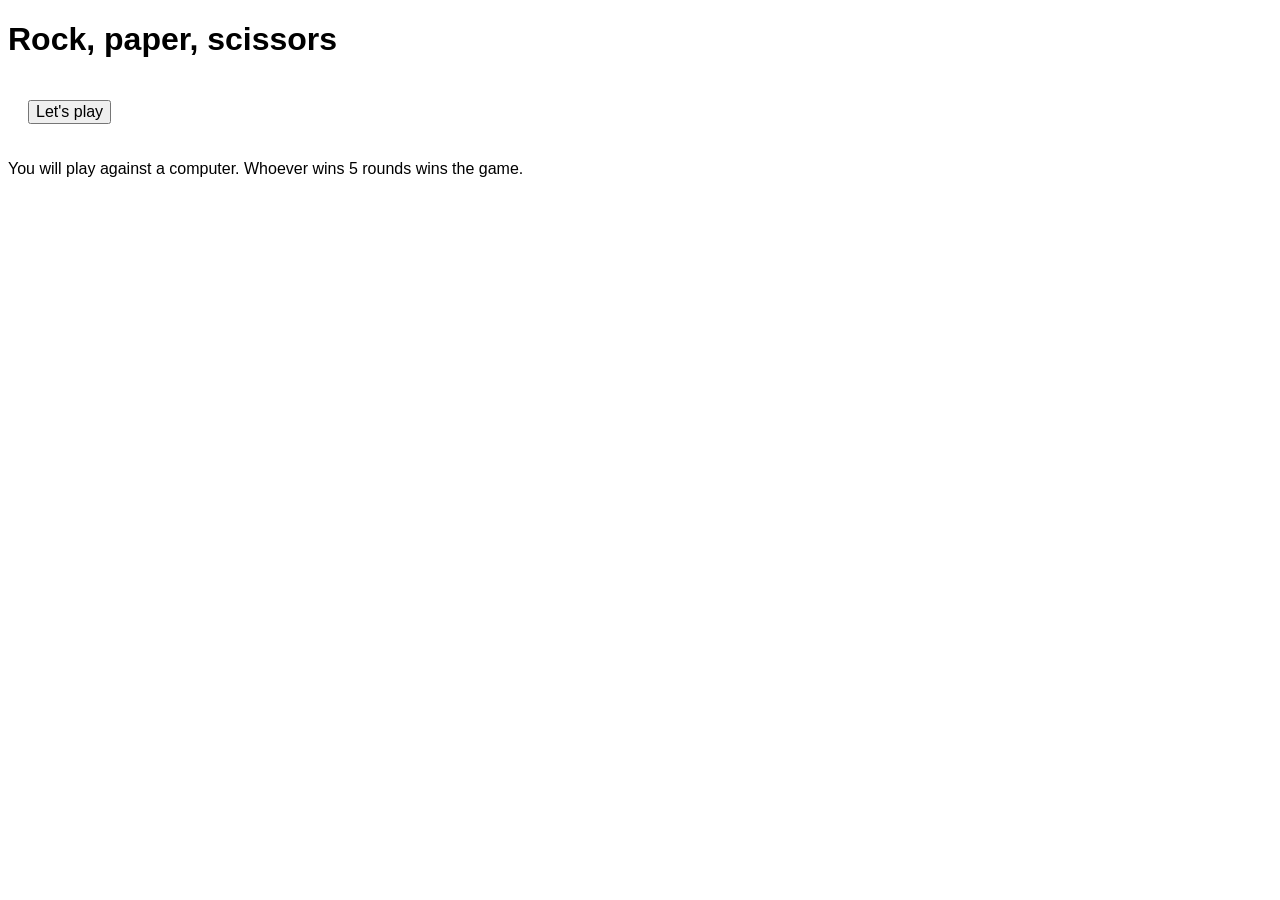
==== index.html @ f4550f06 "file renamed because of 404" ====
<!DOCTYPE html>
<html lang="en">
<head>
    <meta charset="UTF-8">
    <meta name="viewport" content="width=device-width, initial-scale=1.0">
    <title>Document</title>
    <script src="script.js" defer></script>
    <link rel="stylesheet" href="style.css">
</head>
<body>
    <h1>Rock, paper, scissors</h1>
    <button id="start">Let's play</button>
    <p>You will play against a computer. Whoever wins 5 rounds wins the game.</p>
    <div id="scores"></div>

    <div id="selection"></div>
    
    <div id="rounds"></div>

    <div id="end"></div>


</body>
</html>
---- style.css ----
* {
    font-family: Arial, Helvetica, sans-serif;
}

button {
    font-size: 16px;
    margin: 20px;
}

button:hover {
    cursor: pointer;
}

#selection {
    display: flex;
    flex-direction: row;
}
#rounds {
    display: flex;
    flex-direction: row;
    flex-wrap: wrap;
    gap: 30px;
}

#scores {
    display: flex;
    flex-direction: row;
    gap: 30px;
}
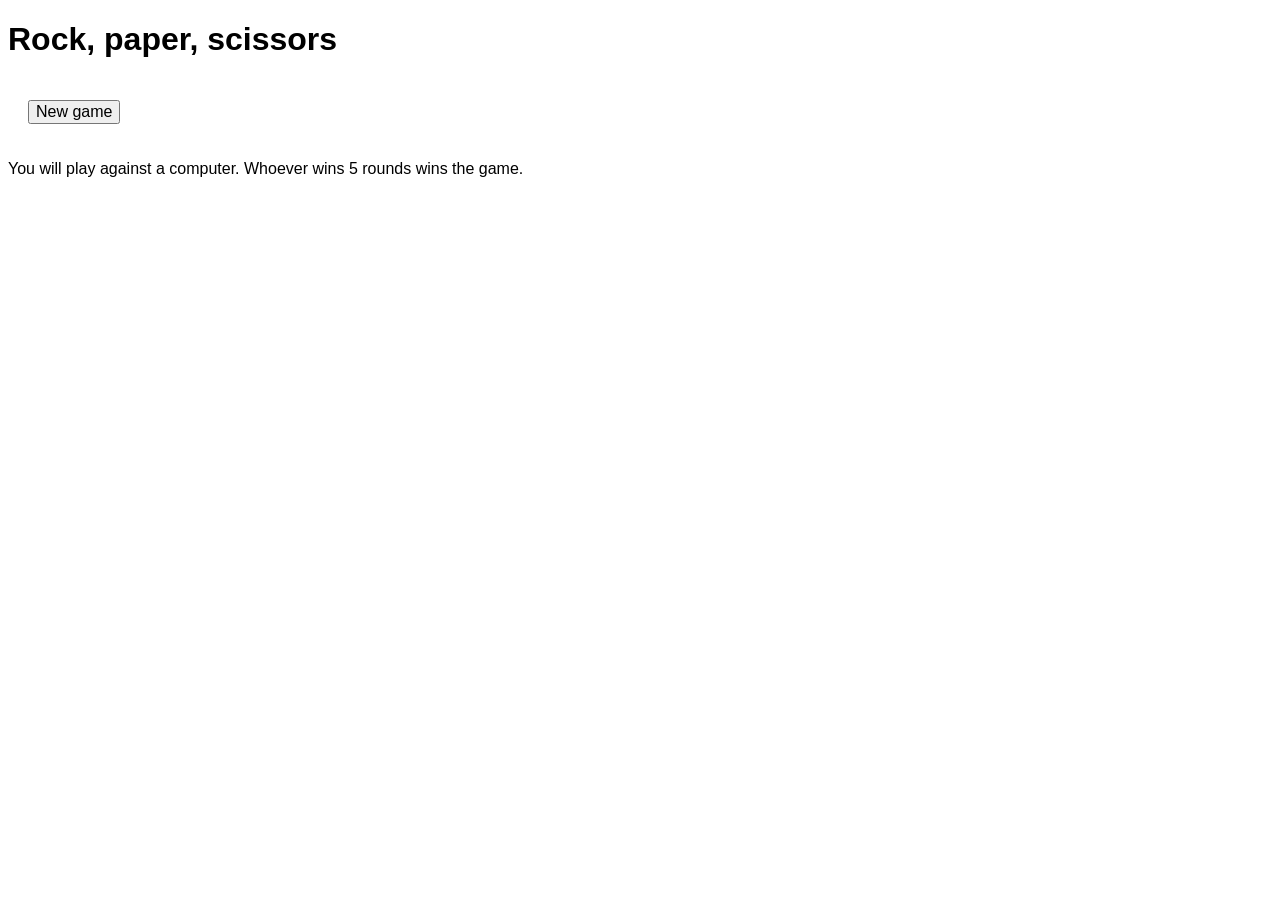
==== commit 2ce53173: "changed start button" ====
--- a/index.html
+++ b/index.html
@@ -9,7 +9,7 @@
 </head>
 <body>
     <h1>Rock, paper, scissors</h1>
-    <button id="start">Let's play</button>
+    <button id="start">New game</button>
     <p>You will play against a computer. Whoever wins 5 rounds wins the game.</p>
     <div id="scores"></div>
 
